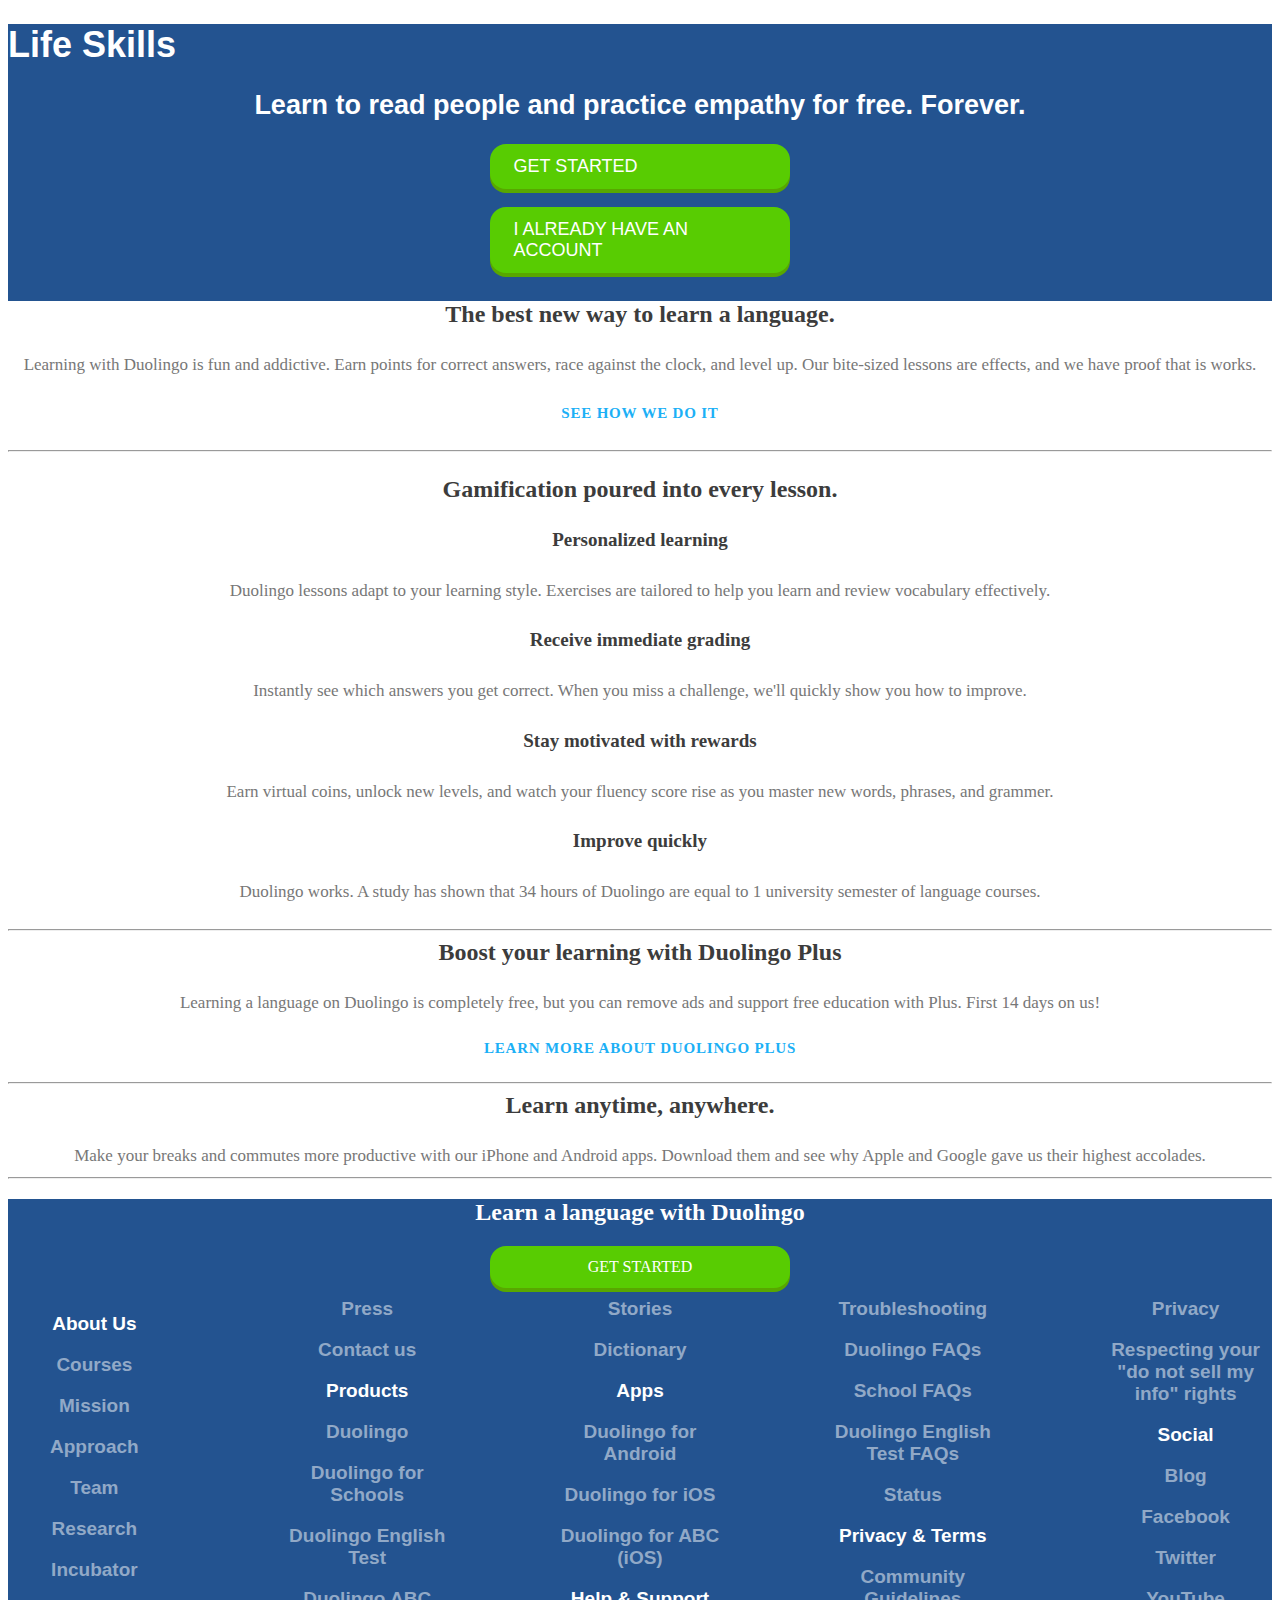
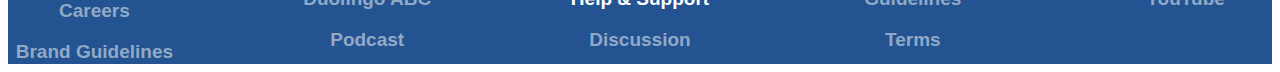
==== DuolingoText.html @ 5d70bfaf "version 3.0" ====
<!DOCTYPE html>
<html lang="en">
  <head>
    <!-- Required meta tags-->
    <meta charset="UTF-8" />
    <meta
      name="viewport"
      content="width=device-width, initial-scale=1, shrink-to-fit=no"
    />

    <meta name="description" content="Kenzie" />
    <meta name="author" content="Kenzie" />
    <meta name="keywords" content="Kenzie" />

    <!-- Title Page-->
    <title>Life Skills</title>

    <!-- CSS-->
    <link href="main.css" rel="stylesheet" media="all" />
  </head>

    <!-- HTML -->
  <body>
      <header> 
        <h1>Life Skills</h1>
        <h2>Learn to read people and practice empathy for free. Forever.</h2>
        <div id="button">GET STARTED</div>
        <!-- <button onclick="myFunction()">Click me</button> -->
        <p></p>
        <div id="button">I ALREADY HAVE AN ACCOUNT</div>
        <p></p>
      </header>


    <section id="middle">
     <div id="middle1">
        <h2>The best new way to learn a language.</h2>
        <div id="text">Learning with Duolingo is fun and addictive.  Earn points for correct answers, race against the clock, and level up.  Our bite-sized lessons are effects, and we have proof that is works.</dt>
        <h5>SEE HOW WE DO IT</h5>
        <hr></hr>
    </div>

     <div id="middle2">
        <h2>Gamification poured into every lesson.</h2>
        <h3>Personalized learning</h3>
        <div id="text">Duolingo lessons adapt to your learning style.  Exercises are tailored to help you learn and review vocabulary effectively.</div>
        <h3>Receive immediate grading</h3>
        <div id="text">Instantly see which answers you get correct.  When you miss a challenge, we'll quickly show you how to improve.</div>
        <h3>Stay motivated with rewards</h3>
        <div id="text">Earn virtual coins, unlock new levels, and watch your fluency score rise as you master new words, phrases, and grammer.</div>
        <h3>Improve quickly</h3>
        <div id="text">Duolingo works.  A study has shown that 34 hours of Duolingo are equal to 1 university semester of language courses.</div>
        <hr></hr>
    </div>

     <div id="middle3">
        <h2>Boost your learning with Duolingo Plus</h2>
        <iv id="text">Learning a language on Duolingo is completely free, but you can remove ads and support free education with Plus.  First 14 days on us!</iv>
        <h5>LEARN MORE ABOUT DUOLINGO PLUS</h5>
        <hr></hr>
    </div>

    <div id="middle4">
        <h2>Learn anytime, anywhere.</h2>
        <iv id="text">Make your breaks and commutes more productive with our iPhone and Android apps.  Download them and see why Apple and Google gave us their highest accolades.</iv>
        <hr></hr>
    </div>



    </section>

    <div id="bottom">
        <h2>Learn a language with Duolingo</h2>
        <div id="button">GET STARTED</div>
    </div>

      <footer>
        <h2>About Us</h2>
        <h3>Courses</h3>
        <h3>Mission</h3>
        <h3>Approach</h3>
        <h3>Team</h3>
        <h3>Research</h3>
        <h3>Incubator</h3>
        <h3>Careers</h3>
        <h3>Brand Guidelines</h3>
        <h3>Press</h3>
        <h3>Contact us</h3>

        <h2>Products</h2>
        <h3>Duolingo</h3>
        <h3>Duolingo for Schools</h3>
        <h3>Duolingo English Test</h3>
        <h3>Duolingo ABC</h3>
        <h3>Podcast</h3>
        <h3>Stories</h3>
        <h3>Dictionary</h3>

        <h2>Apps</h2>
        <h3>Duolingo for Android</h3>
        <h3>Duolingo for iOS</h3>
        <h3>Duolingo for ABC (iOS)</h3>

        <h2>Help & Support</h2>
        <h3>Discussion</h3>
        <h3>Troubleshooting</h3>
        <h3>Duolingo FAQs</h3>
        <h3>School FAQs</h3>
        <h3>Duolingo English Test FAQs</h3>
        <h3>Status</h3>

        <h2>Privacy & Terms</h2>
        <h3>Community Guidelines</h3>
        <h3>Terms</h3>
        <h3>Privacy</h3>
        <h3>Respecting your "do not sell my info" rights</h3>

        <h2>Social</h2>
        <h3>Blog</h3>
        <h3>Facebook</h3>
        <h3>Twitter</h3>
        <h3>YouTube</h3>
      </footer>
    <script src="lifeskills.js"></script>
  </body>
</html>
---- main.css ----
body {
  background: white;
  text-align: center;
}

header {
  background: rgb(35, 83, 144);
  color: white;
  font-family: "din-round", sans-serif;
  font-size: 18px;
  padding-bottom: 10px;
  text-align: left;
}

header h2 {
  text-align: center;
}

#button {
  background: rgb(88, 204, 2);
  border-top-left-radius: 18px;
  border-top-right-radius: 18px;
  border-radius: 16px;
  box-shadow: 0px 4px rgb(88, 167, 0);
  margin-left: auto;
  margin-right: auto;
  padding: 12px 24px;
  width: 20%;
}

#middle h1 {
}

#middle h2 {
  color: #3c3c3c;
  font-size: 24px;
  line-height: 26px;
  margin: 0 0 25px;
}

#middle h3 {
  color: #3c3c3c;
  font-size: 19px;
  font-weight: 700;
  line-height: 26px;
  margin: 0 0 25px;
}

/* middle */
#text {
  color: #777;
  flex-grow: 1;
  font-size: 17px;
  line-height: 1.5;
  margin-bottom: 24px;
  text-align: center;
}

#middle h5 {
  color: #1cb0f6;
  font-size: 15px;
  font-weight: 700;
  letter-spacing: 0.8px;
  text-transform: uppercase;
}

#bottom {
  background: rgb(35, 83, 144);
  color: white;
  padding-bottom: 10px;
}

#bottom h5 {
  background: rgb(88, 204, 2);
  border-top-left-radius: 18px;
  border-top-right-radius: 18px;
  border-radius: 16px;
  box-shadow: 0px 4px rgb(88, 167, 0);
  margin-left: auto;
  margin-right: auto;
  padding: 12px 24px;
  width: 30%;
}

footer {
  background: rgb(35, 83, 144);
  color: white;
  column-gap: 100px;
  columns: 100px 5;
  font-family: "din-round", sans-serif;
  font-size: 18px;
}

footer h2 {
  color: white;
  font-size: 19px;
  font-weight: 700;
}

footer h3 {
  color: rgb(145, 169, 199);
  font-size: 19px;
  font-weight: 700;
}
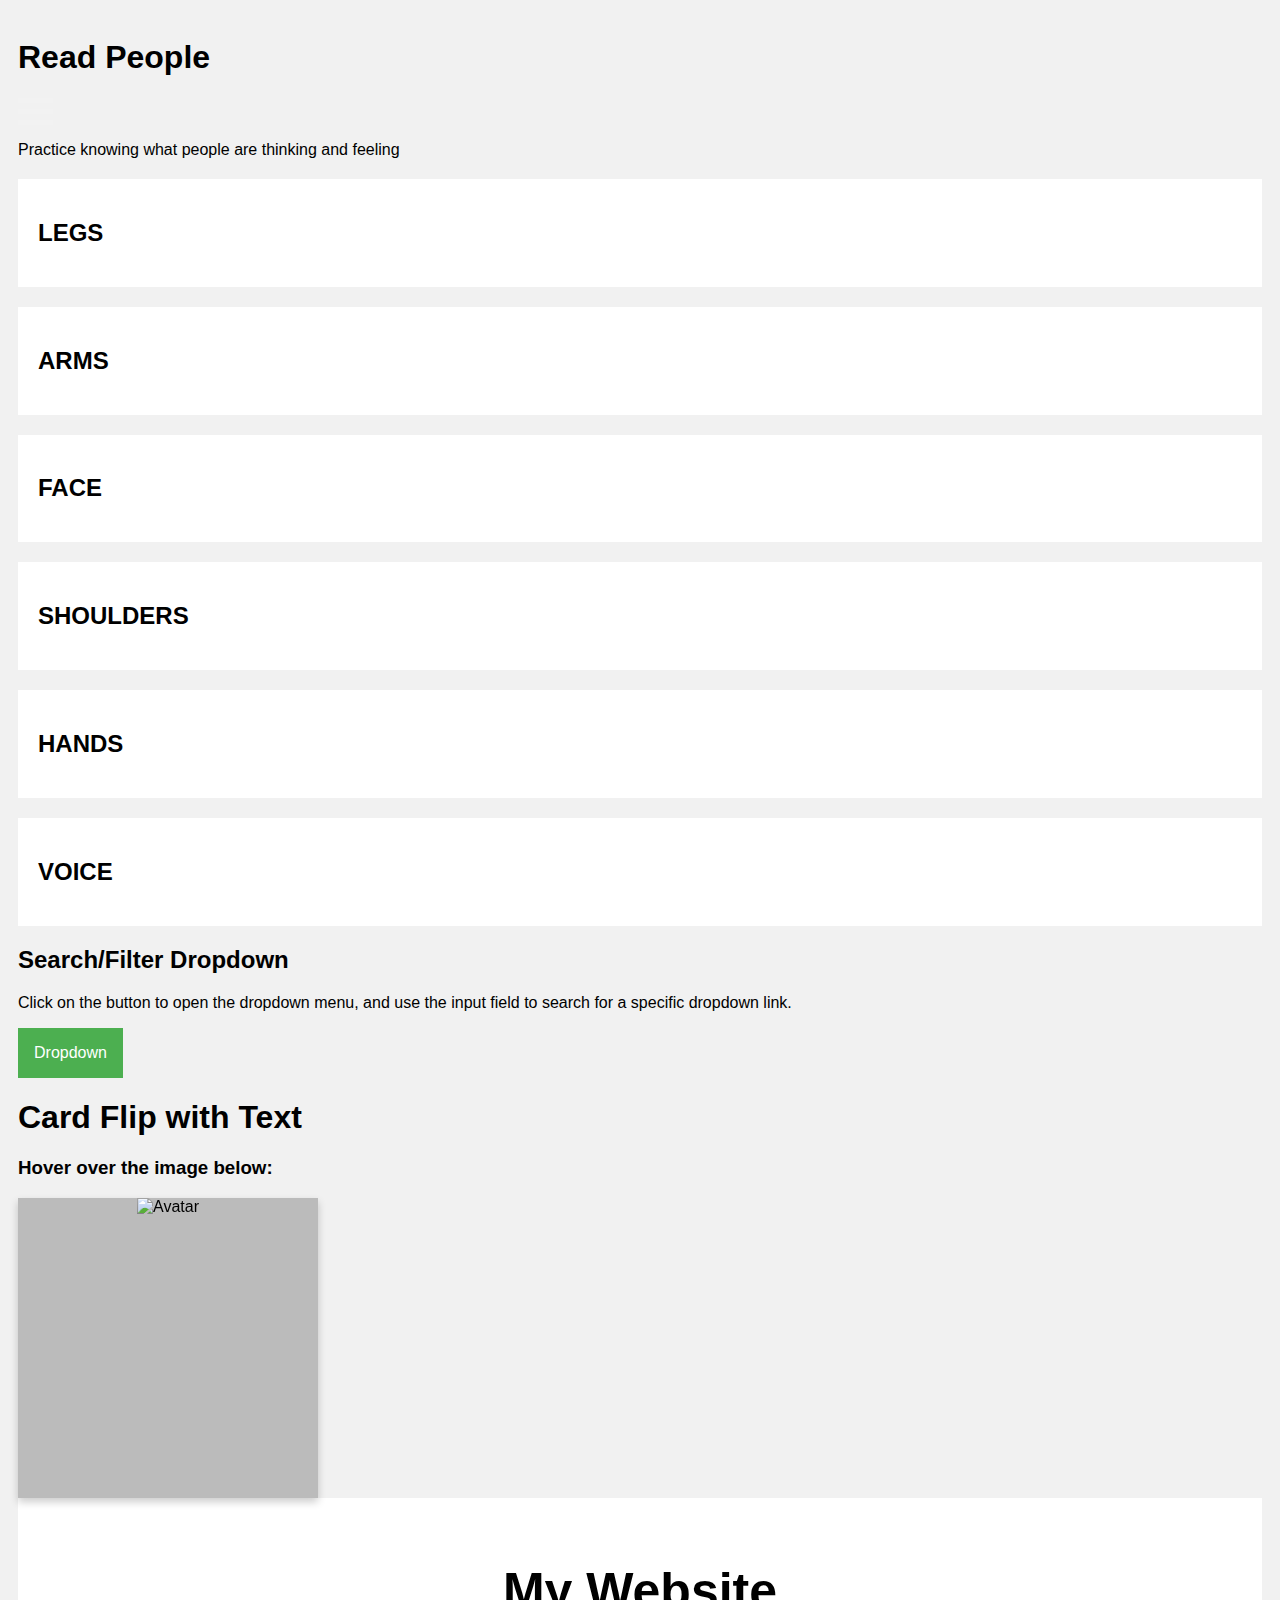
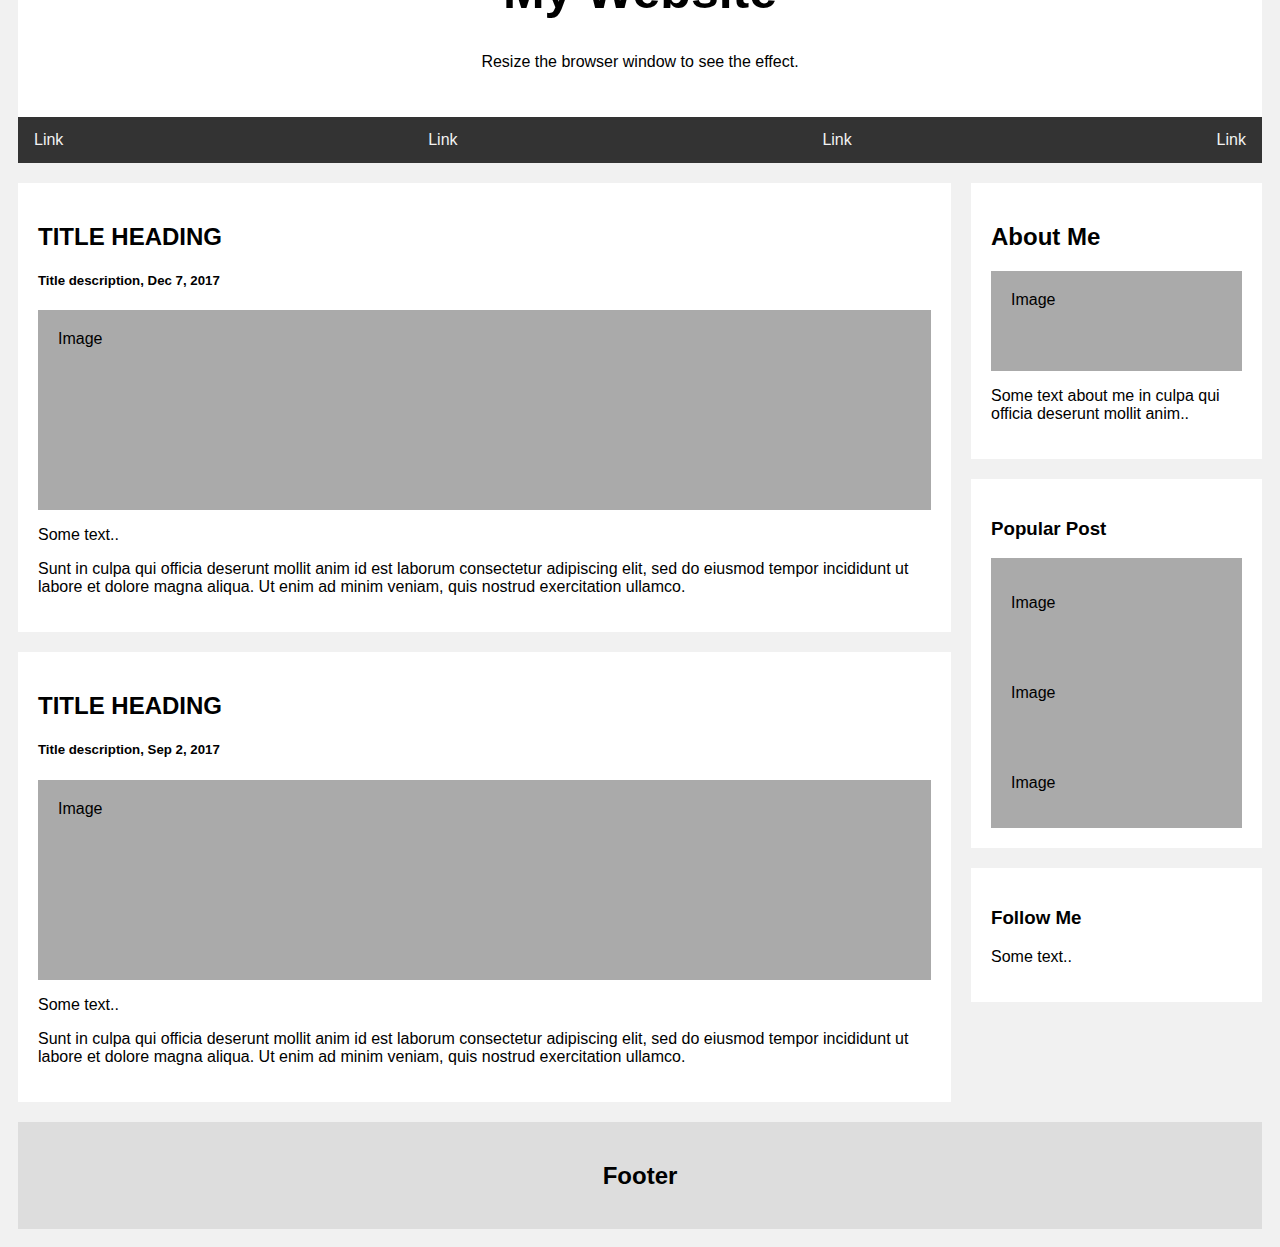
==== commit edb75189: "updated" ====
--- a/DuolingoText.html
+++ b/DuolingoText.html
@@ -1,127 +1,428 @@
 <!DOCTYPE html>
 <html lang="en">
   <head>
-    <!-- Required meta tags-->
     <meta charset="UTF-8" />
     <meta
       name="viewport"
-      content="width=device-width, initial-scale=1, shrink-to-fit=no"
+      content="width=device-width, user-scalable=no, initial-scale=1.0, maximum-scale=1.0, minimum-scale=1.0"
     />
-
-    <meta name="description" content="Kenzie" />
-    <meta name="author" content="Kenzie" />
-    <meta name="keywords" content="Kenzie" />
-
-    <!-- Title Page-->
+    <meta http-equiv="X-UA-Compatible" content="ie=edge" />
     <title>Life Skills</title>
-
-    <!-- CSS-->
-    <link href="main.css" rel="stylesheet" media="all" />
+    <link rel="stylesheet" href="./main.css" />
+
   </head>
-
-    <!-- HTML -->
   <body>
-      <header> 
-        <h1>Life Skills</h1>
-        <h2>Learn to read people and practice empathy for free. Forever.</h2>
-        <div id="button">GET STARTED</div>
-        <!-- <button onclick="myFunction()">Click me</button> -->
-        <p></p>
-        <div id="button">I ALREADY HAVE AN ACCOUNT</div>
-        <p></p>
+    <div class="wrapper">
+      <header>
+        <h1>Read People</h1>
+
+
+            <!-- HAMBURGER MENU & ANIMATION -->
+<div class="hamburgerMenu" onclick="myFunction(this)">
+  <div class="bar1"></div>
+  <div class="bar2"></div>
+  <div class="bar3"></div>
+</div>
+            <!-- END HAMBURGER MENU & ANIMATION -->
+        <p>Practice knowing what people are thinking and feeling</p>
       </header>
-
-
-    <section id="middle">
-     <div id="middle1">
-        <h2>The best new way to learn a language.</h2>
-        <div id="text">Learning with Duolingo is fun and addictive.  Earn points for correct answers, race against the clock, and level up.  Our bite-sized lessons are effects, and we have proof that is works.</dt>
-        <h5>SEE HOW WE DO IT</h5>
-        <hr></hr>
-    </div>
-
-     <div id="middle2">
-        <h2>Gamification poured into every lesson.</h2>
-        <h3>Personalized learning</h3>
-        <div id="text">Duolingo lessons adapt to your learning style.  Exercises are tailored to help you learn and review vocabulary effectively.</div>
-        <h3>Receive immediate grading</h3>
-        <div id="text">Instantly see which answers you get correct.  When you miss a challenge, we'll quickly show you how to improve.</div>
-        <h3>Stay motivated with rewards</h3>
-        <div id="text">Earn virtual coins, unlock new levels, and watch your fluency score rise as you master new words, phrases, and grammer.</div>
-        <h3>Improve quickly</h3>
-        <div id="text">Duolingo works.  A study has shown that 34 hours of Duolingo are equal to 1 university semester of language courses.</div>
-        <hr></hr>
-    </div>
-
-     <div id="middle3">
-        <h2>Boost your learning with Duolingo Plus</h2>
-        <iv id="text">Learning a language on Duolingo is completely free, but you can remove ads and support free education with Plus.  First 14 days on us!</iv>
-        <h5>LEARN MORE ABOUT DUOLINGO PLUS</h5>
-        <hr></hr>
-    </div>
-
-    <div id="middle4">
-        <h2>Learn anytime, anywhere.</h2>
-        <iv id="text">Make your breaks and commutes more productive with our iPhone and Android apps.  Download them and see why Apple and Google gave us their highest accolades.</iv>
-        <hr></hr>
-    </div>
-
-
-
-    </section>
-
-    <div id="bottom">
-        <h2>Learn a language with Duolingo</h2>
-        <div id="button">GET STARTED</div>
-    </div>
-
-      <footer>
-        <h2>About Us</h2>
-        <h3>Courses</h3>
-        <h3>Mission</h3>
-        <h3>Approach</h3>
-        <h3>Team</h3>
-        <h3>Research</h3>
-        <h3>Incubator</h3>
-        <h3>Careers</h3>
-        <h3>Brand Guidelines</h3>
-        <h3>Press</h3>
-        <h3>Contact us</h3>
-
-        <h2>Products</h2>
-        <h3>Duolingo</h3>
-        <h3>Duolingo for Schools</h3>
-        <h3>Duolingo English Test</h3>
-        <h3>Duolingo ABC</h3>
-        <h3>Podcast</h3>
-        <h3>Stories</h3>
-        <h3>Dictionary</h3>
-
-        <h2>Apps</h2>
-        <h3>Duolingo for Android</h3>
-        <h3>Duolingo for iOS</h3>
-        <h3>Duolingo for ABC (iOS)</h3>
-
-        <h2>Help & Support</h2>
-        <h3>Discussion</h3>
-        <h3>Troubleshooting</h3>
-        <h3>Duolingo FAQs</h3>
-        <h3>School FAQs</h3>
-        <h3>Duolingo English Test FAQs</h3>
-        <h3>Status</h3>
-
-        <h2>Privacy & Terms</h2>
-        <h3>Community Guidelines</h3>
-        <h3>Terms</h3>
-        <h3>Privacy</h3>
-        <h3>Respecting your "do not sell my info" rights</h3>
-
-        <h2>Social</h2>
-        <h3>Blog</h3>
-        <h3>Facebook</h3>
-        <h3>Twitter</h3>
-        <h3>YouTube</h3>
-      </footer>
-    <script src="lifeskills.js"></script>
+      <div class="cards">
+
+        <div class="row">
+          <div class="card" data-type="legs">
+            <h2>LEGS</h2>
+          </div>
+          <div class="card" data-type="arms">
+            <h2>ARMS</h2>
+          </div>
+        </div>
+        
+        <div class="row">
+          <div class="card" data-type="face">
+            <h2>FACE</h2>
+          </div>
+          <div class="card" data-type="shoulders">
+           <h2>SHOULDERS</h2>
+          </div>
+        </div>
+
+        <div class="card" data-type="hands">
+           <h2>HANDS</h2>
+          </div>
+          <div class="card" data-type="voice">
+            <h2>VOICE</h2>
+          </div>
+
+        </div>
+      </div>
+    </div>
+
+
+
+
+
+
+    <script src="./lifeskills.js"></script>
+
   </body>
-</html>+</html>
+
+
+
+
+
+
+
+<!-- NEW DROPDOWN MENU CODE TO ADD TO THE HAMBURGER MENU BELOW -->
+
+<head>
+<meta name="viewport" content="width=device-width, initial-scale=1">
+<style>
+.dropbtn {
+  background-color: #4CAF50;
+  color: white;
+  padding: 16px;
+  font-size: 16px;
+  border: none;
+  cursor: pointer;
+}
+
+.dropbtn:hover, .dropbtn:focus {
+  background-color: #3e8e41;
+}
+
+#myInput {
+  box-sizing: border-box;
+  background-image: url('searchicon.png');
+  background-position: 14px 12px;
+  background-repeat: no-repeat;
+  font-size: 16px;
+  padding: 14px 20px 12px 45px;
+  border: none;
+  border-bottom: 1px solid #ddd;
+}
+
+#myInput:focus {outline: 3px solid #ddd;}
+
+.dropdown {
+  position: relative;
+  display: inline-block;
+}
+
+.dropdown-content {
+  display: none;
+  position: absolute;
+  background-color: #f6f6f6;
+  min-width: 230px;
+  overflow: auto;
+  border: 1px solid #ddd;
+  z-index: 1;
+}
+
+.dropdown-content a {
+  color: black;
+  padding: 12px 16px;
+  text-decoration: none;
+  display: block;
+}
+
+.dropdown a:hover {background-color: #ddd;}
+
+.show {display: block;}
+</style>
+</head>
+
+
+
+
+
+<body>
+<h2>Search/Filter Dropdown</h2>
+<p>Click on the button to open the dropdown menu, and use the input field to search for a specific dropdown link.</p>
+
+<div class="dropdown">
+  <button onclick="dropDownMenu()" class="dropbtn">Dropdown</button>
+  <div id="myDropdown" class="dropdown-content">
+    <input type="text" placeholder="Search.." id="myInput" onkeyup="filterFunction()">
+    <a href="#about">About</a>
+    <a href="#base">Base</a>
+    <a href="#blog">Blog</a>
+    <a href="#contact">Contact</a>
+    <a href="#custom">Custom</a>
+    <a href="#support">Support</a>
+    <a href="#tools">Tools</a>
+  </div>
+</div>
+
+
+
+<script>
+/* When the user clicks on the button,
+toggle between hiding and showing the dropdown content */
+function dropDownMenu() {
+  document.getElementById("myDropdown").classList.toggle("show");
+}
+
+function filterFunction() {
+  var input, filter, ul, li, a, i;
+  input = document.getElementById("myInput");
+  filter = input.value.toUpperCase();
+  div = document.getElementById("myDropdown");
+  a = div.getElementsByTagName("a");
+  for (i = 0; i < a.length; i++) {
+    txtValue = a[i].textContent || a[i].innerText;
+    if (txtValue.toUpperCase().indexOf(filter) > -1) {
+      a[i].style.display = "";
+    } else {
+      a[i].style.display = "none";
+    }
+  }
+}
+</script>
+<!-- END NEW CODE FOR THE HAMBURGER MENU BELOW -->
+
+
+
+
+<!-- FLIP CARD -->
+
+<!DOCTYPE html>
+<html>
+<head>
+<meta name="viewport" content="width=device-width, initial-scale=1">
+<style>
+body {
+  font-family: Arial, Helvetica, sans-serif;
+}
+
+.flip-card {
+  background-color: transparent;
+  width: 300px;
+  height: 300px;
+  perspective: 1000px;
+}
+
+.flip-card-inner {
+  position: relative;
+  width: 100%;
+  height: 100%;
+  text-align: center;
+  transition: transform 0.6s;
+  transform-style: preserve-3d;
+  box-shadow: 0 4px 8px 0 rgba(0,0,0,0.2);
+}
+
+.flip-card:hover .flip-card-inner {
+  transform: rotateY(180deg);
+}
+
+.flip-card-front, .flip-card-back {
+  position: absolute;
+  width: 100%;
+  height: 100%;
+  -webkit-backface-visibility: hidden;
+  backface-visibility: hidden;
+}
+
+.flip-card-front {
+  background-color: #bbb;
+  color: black;
+}
+
+.flip-card-back {
+  background-color: #2980b9;
+  color: white;
+  transform: rotateY(180deg);
+}
+</style>
+</head>
+<body>
+
+<h1>Card Flip with Text</h1>
+<h3>Hover over the image below:</h3>
+
+<div class="flip-card">
+  <div class="flip-card-inner">
+    <div class="flip-card-front">
+      <img src="img_avatar.png" alt="Avatar" style="width:300px;height:300px;">
+    </div>
+    <div class="flip-card-back">
+      <h1>John Doe</h1> 
+      <p>Architect & Engineer</p> 
+      <p>We love that guy</p>
+    </div>
+  </div>
+</div>
+
+</body>
+</html>
+<!-- END FLIP CARD -->
+
+
+
+<!-- NORMAL RESPONSIVE WEBSITE FORMAT -->
+<!DOCTYPE html>
+<html>
+<head>
+<style>
+* {
+  box-sizing: border-box;
+}
+
+body {
+  font-family: Arial;
+  padding: 10px;
+  background: #f1f1f1;
+}
+
+/* Header/Blog Title */
+.header {
+  padding: 30px;
+  text-align: center;
+  background: white;
+}
+
+.header h1 {
+  font-size: 50px;
+}
+
+/* Style the top navigation bar */
+.topnav {
+  overflow: hidden;
+  background-color: #333;
+}
+
+/* Style the topnav links */
+.topnav a {
+  float: left;
+  display: block;
+  color: #f2f2f2;
+  text-align: center;
+  padding: 14px 16px;
+  text-decoration: none;
+}
+
+/* Change color on hover */
+.topnav a:hover {
+  background-color: #ddd;
+  color: black;
+}
+
+/* Create two unequal columns that floats next to each other */
+/* Left column */
+.leftcolumn {   
+  float: left;
+  width: 75%;
+}
+
+/* Right column */
+.rightcolumn {
+  float: left;
+  width: 25%;
+  background-color: #f1f1f1;
+  padding-left: 20px;
+}
+
+/* Fake image */
+.fakeimg {
+  background-color: #aaa;
+  width: 100%;
+  padding: 20px;
+}
+
+/* Add a card effect for articles */
+.card {
+  background-color: white;
+  padding: 20px;
+  margin-top: 20px;
+}
+
+/* Clear floats after the columns */
+.row:after {
+  content: "";
+  display: table;
+  clear: both;
+}
+
+/* Footer */
+.footer {
+  padding: 20px;
+  text-align: center;
+  background: #ddd;
+  margin-top: 20px;
+}
+
+/* Responsive layout - when the screen is less than 800px wide, make the two columns stack on top of each other instead of next to each other */
+@media screen and (max-width: 800px) {
+  .leftcolumn, .rightcolumn {   
+    width: 100%;
+    padding: 0;
+  }
+}
+
+/* Responsive layout - when the screen is less than 400px wide, make the navigation links stack on top of each other instead of next to each other */
+@media screen and (max-width: 400px) {
+  .topnav a {
+    float: none;
+    width: 100%;
+  }
+}
+</style>
+</head>
+<body>
+
+<div class="header">
+  <h1>My Website</h1>
+  <p>Resize the browser window to see the effect.</p>
+</div>
+
+<div class="topnav">
+  <a href="#">Link</a>
+  <a href="#">Link</a>
+  <a href="#">Link</a>
+  <a href="#" style="float:right">Link</a>
+</div>
+
+<div class="row">
+  <div class="leftcolumn">
+    <div class="card">
+      <h2>TITLE HEADING</h2>
+      <h5>Title description, Dec 7, 2017</h5>
+      <div class="fakeimg" style="height:200px;">Image</div>
+      <p>Some text..</p>
+      <p>Sunt in culpa qui officia deserunt mollit anim id est laborum consectetur adipiscing elit, sed do eiusmod tempor incididunt ut labore et dolore magna aliqua. Ut enim ad minim veniam, quis nostrud exercitation ullamco.</p>
+    </div>
+    <div class="card">
+      <h2>TITLE HEADING</h2>
+      <h5>Title description, Sep 2, 2017</h5>
+      <div class="fakeimg" style="height:200px;">Image</div>
+      <p>Some text..</p>
+      <p>Sunt in culpa qui officia deserunt mollit anim id est laborum consectetur adipiscing elit, sed do eiusmod tempor incididunt ut labore et dolore magna aliqua. Ut enim ad minim veniam, quis nostrud exercitation ullamco.</p>
+    </div>
+  </div>
+  <div class="rightcolumn">
+    <div class="card">
+      <h2>About Me</h2>
+      <div class="fakeimg" style="height:100px;">Image</div>
+      <p>Some text about me in culpa qui officia deserunt mollit anim..</p>
+    </div>
+    <div class="card">
+      <h3>Popular Post</h3>
+      <div class="fakeimg"><p>Image</p></div>
+      <div class="fakeimg"><p>Image</p></div>
+      <div class="fakeimg"><p>Image</p></div>
+    </div>
+    <div class="card">
+      <h3>Follow Me</h3>
+      <p>Some text..</p>
+    </div>
+  </div>
+</div>
+
+<div class="footer">
+  <h2>Footer</h2>
+</div>
+
+</body>
+</html>
+<!-- END NORMAL RESPONSIVE WEBSITE FORMAT -->
--- a/main.css
+++ b/main.css
@@ -1,104 +1,189 @@
-body {
-  background: white;
-  text-align: center;
+* {
+  box-sizing: border-box;
 }
 
-header {
-  background: rgb(35, 83, 144);
-  color: white;
-  font-family: "din-round", sans-serif;
-  font-size: 18px;
-  padding-bottom: 10px;
-  text-align: left;
+body {
+  font-family: Arial, Helvetica, sans-serif;
+  padding: 10px;
+  background: #f1f1f1;
 }
 
-header h2 {
+/* Header/Blog Title */
+.header {
+  padding: 30px;
   text-align: center;
+  background: white;
 }
 
-#button {
-  background: rgb(88, 204, 2);
-  border-top-left-radius: 18px;
-  border-top-right-radius: 18px;
-  border-radius: 16px;
-  box-shadow: 0px 4px rgb(88, 167, 0);
-  margin-left: auto;
-  margin-right: auto;
-  padding: 12px 24px;
-  width: 20%;
+.header h1 {
+  font-size: 50px;
 }
 
-#middle h1 {
+/* FLIP CARD */
+
+.flip-card {
+  background-color: transparent;
+  width: 200px;
+  height: 300px;
+  perspective: 1000px;
 }
 
-#middle h2 {
-  color: #3c3c3c;
-  font-size: 24px;
-  line-height: 26px;
-  margin: 0 0 25px;
+.flip-card-inner {
+  position: relative;
+  width: 100%;
+  height: 100%;
+  text-align: center;
+  transition: transform 0.6s;
+  transform-style: preserve-3d;
+  box-shadow: 0 4px 8px 0 rgba(0, 0, 0, 0.2);
 }
 
-#middle h3 {
-  color: #3c3c3c;
-  font-size: 19px;
-  font-weight: 700;
-  line-height: 26px;
-  margin: 0 0 25px;
+.flip-card:hover .flip-card-inner {
+  transform: rotateY(180deg);
 }
 
-/* middle */
-#text {
-  color: #777;
-  flex-grow: 1;
-  font-size: 17px;
-  line-height: 1.5;
-  margin-bottom: 24px;
-  text-align: center;
+.flip-card-front,
+.flip-card-back {
+  position: absolute;
+  width: 100%;
+  height: 100%;
+  -webkit-backface-visibility: hidden;
+  backface-visibility: hidden;
 }
 
-#middle h5 {
-  color: #1cb0f6;
-  font-size: 15px;
-  font-weight: 700;
-  letter-spacing: 0.8px;
-  text-transform: uppercase;
+.flip-card-front {
+  background-color: #bbb;
+  color: black;
 }
 
-#bottom {
-  background: rgb(35, 83, 144);
+.flip-card-back {
+  background-color: #2980b9;
   color: white;
-  padding-bottom: 10px;
+  transform: rotateY(180deg);
+}
+/* END FLIP CARD */
+
+/* HAMBURGER BUTTON */
+.container {
+  display: inline-block;
+  cursor: pointer;
+  padding: 0px;
+  position: relative;
+  left: 10px;
+  top: 4px;
 }
 
-#bottom h5 {
-  background: rgb(88, 204, 2);
-  border-top-left-radius: 18px;
-  border-top-right-radius: 18px;
-  border-radius: 16px;
-  box-shadow: 0px 4px rgb(88, 167, 0);
-  margin-left: auto;
-  margin-right: auto;
-  padding: 12px 24px;
-  width: 30%;
+.bar1,
+.bar2,
+.bar3 {
+  width: 35px;
+  height: 5px;
+  background-color: #f2f2f2;
+  margin: 6px 0;
+  transition: 0.4s;
 }
 
-footer {
-  background: rgb(35, 83, 144);
-  color: white;
-  column-gap: 100px;
-  columns: 100px 5;
-  font-family: "din-round", sans-serif;
-  font-size: 18px;
+.change .bar1 {
+  -webkit-transform: rotate(-45deg) translate(-9px, 6px);
+  transform: rotate(-45deg) translate(-9px, 6px);
 }
 
-footer h2 {
-  color: white;
-  font-size: 19px;
-  font-weight: 700;
+.change .bar2 {
+  opacity: 0;
 }
 
-footer h3 {
-  color: rgb(145, 169, 199);
-  font-size: 19px;
-  font-weight: 700;
+.change .bar3 {
+  -webkit-transform: rotate(45deg) translate(-8px, -8px);
+  transform: rotate(45deg) translate(-8px, -8px);
 }
+/* END HAMBURGER BUTTON */
+
+/* Style the top navigation bar */
+.topnav {
+  overflow: hidden;
+  background-color: green;
+  display: flex;
+  flex-direction: row;
+  justify-content: space-between;
+}
+
+/* Style the topnav links */
+.topnav a {
+  float: left;
+  display: block;
+  color: #f2f2f2;
+  text-align: center;
+  padding: 14px 16px;
+  text-decoration: none;
+}
+
+/* Change color on hover */
+.topnav a:hover {
+  background-color: #ddd;
+  color: black;
+}
+
+/* Create two unequal columns that floats next to each other */
+/* Left column */
+.leftcolumn {
+  float: left;
+  width: 75%;
+}
+
+/* Right column */
+.rightcolumn {
+  float: left;
+  width: 25%;
+  background-color: #f1f1f1;
+  padding-left: 20px;
+}
+
+/* Fake image */
+.fakeimg {
+  background-color: #aaa;
+  width: 100%;
+  padding: 20px;
+}
+
+/* Add a card effect for articles */
+.card {
+  background-color: white;
+  padding: 20px;
+  margin-top: 20px;
+}
+
+/* Clear floats after the columns */
+.row:after {
+  content: "";
+  display: table;
+  clear: both;
+}
+
+/* Footer */
+.footer {
+  padding: 20px;
+  text-align: center;
+  background: #ddd;
+  margin-top: 20px;
+}
+
+/* Responsive layout - when the screen is less than 800px wide, make the two columns stack on top of each other instead of next to each other */
+@media screen and (max-width: 800px) {
+  .leftcolumn,
+  .rightcolumn {
+    width: 100%;
+    padding: 0;
+  }
+}
+
+/* Responsive layout - when the screen is less than 400px wide, make the navigation links stack on top of each other instead of next to each other */
+@media screen and (max-width: 400px) {
+  .topnav a {
+    float: none;
+    width: 100%;
+  }
+}
+
+/* SIDE BAR */
+
+/* END SIDE BAR */
